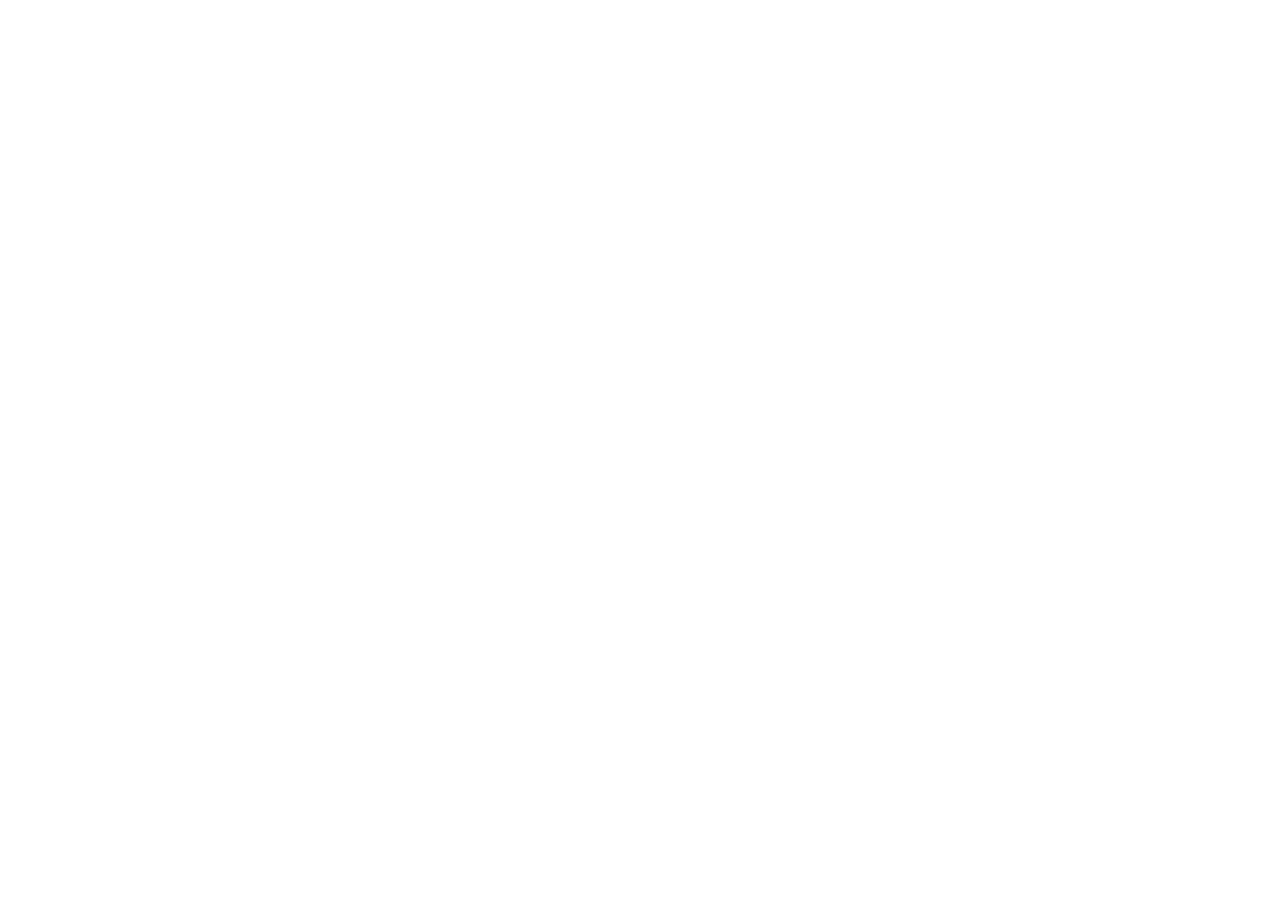
==== code/index.html @ 1a3f9aef "création dossier" ====
<!DOCTYPE html>
<html lang="fr">
  <head>
    <meta charset="utf-8" />
    <meta name="viewport" content="width=device-width, initial-scale=1.0">

    <title>Sketch</title>

    <link rel="stylesheet" type="text/css" href="style.css">

    <script src="libraries/p5.min.js"></script>
    <script src="libraries/p5.sound.min.js"></script>
  </head>

  <body>
    <script src="sketch.js"></script>
  </body>
</html>
---- code/style.css ----
html, body {
  margin: 0;
  padding: 0;
}

canvas {
  display: block;
}
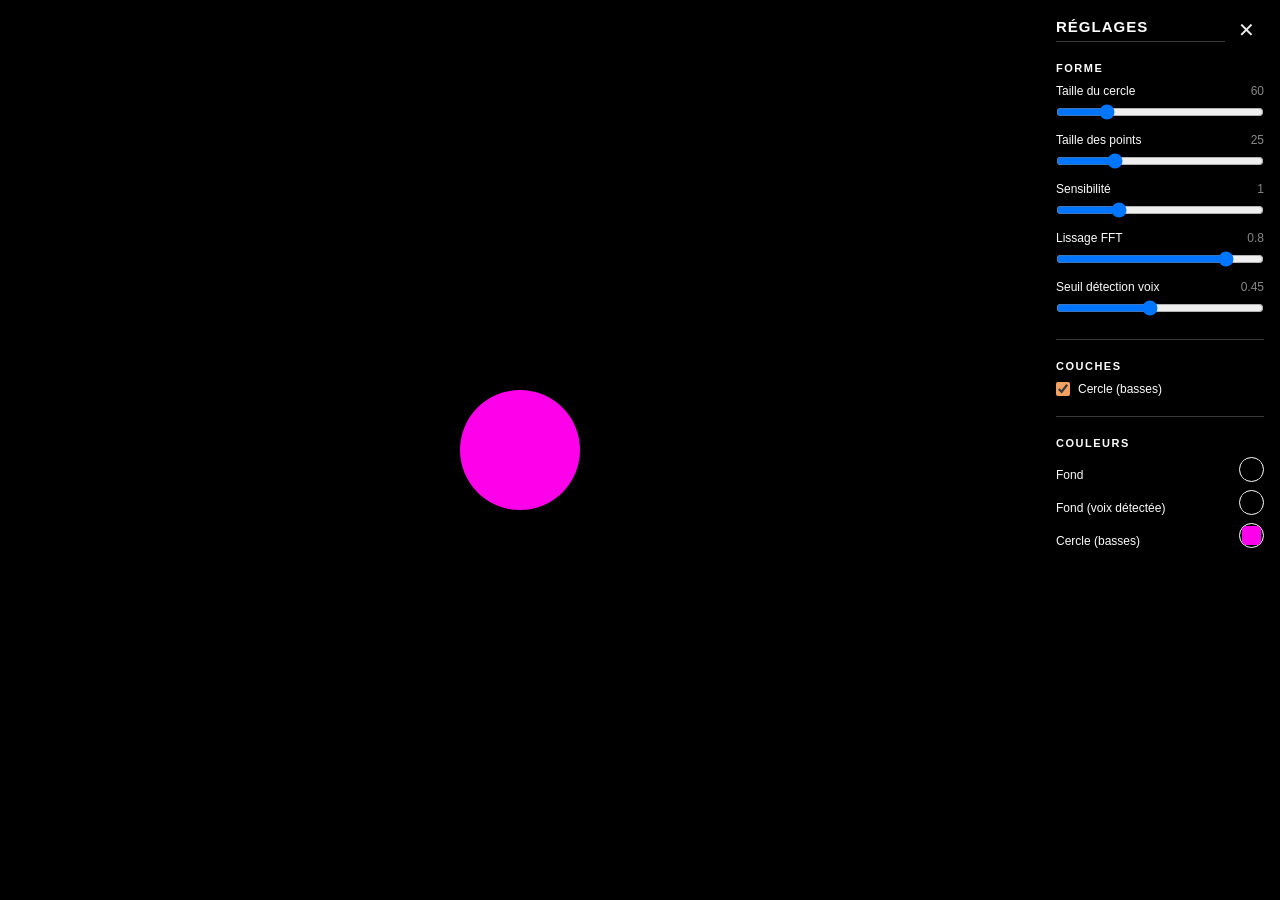
==== commit d02fab49: "v1" ====
--- a/code/index.html
+++ b/code/index.html
@@ -13,6 +13,52 @@
   </head>
 
   <body>
+   <body>
+
+  <div id="open">✕</div>
+
+  <div id="panel">
+    <header>
+      <h1>Réglages</h1>
+      <button id="close" aria-label="Fermer le menu">✕</button>
+    </header>
+
+    <section>
+      <h2>Forme</h2>
+
+      <label for="size">Taille du cercle <output for="size"></output></label>
+      <input type="range" id="size" min="20" max="200" step="1" value="60">
+
+
+      <label for="dotSize">Taille des points <output for="dotSize"></output></label>
+      <input type="range" id="dotSize" min="5" max="80" step="1" value="25">
+
+      <label for="sens">Sensibilité <output for="sens"></output></label>
+      <input type="range" id="sens" min="0.2" max="3" step="0.05" value="1">
+
+      <label for="smooth">Lissage FFT <output for="smooth"></output></label>
+      <input type="range" id="smooth" min="0" max="0.95" step="0.01" value="0.8">
+
+      <label for="threshold">Seuil détection voix <output for="threshold"></output></label>
+      <input type="range" id="threshold" min="0" max="1" step="0.01" value="0.45">
+    </section>
+
+    <section>
+      <h2>Couches</h2>
+      <label class="check"><input type="checkbox" id="showBass" checked> Cercle (basses)</label>
+    </section>
+
+    <section>
+      <h2>Couleurs</h2>
+      <div class="color-row"><label for="bg">Fond</label><input type="color" id="bg" value="white"></div>
+      <div class="color-row"><label for="bgVoice">Fond (voix détectée)</label><input type="color" id="bgVoice" value="black"></div>
+      <div class="color-row"><label for="cBass">Cercle (basses)</label><input type="color" id="cBass" value="#ff00ea"></div>
+     
+    </section>
+  </div>
+
+</body>
+
     <script src="sketch.js"></script>
   </body>
 </html>
--- a/code/style.css
+++ b/code/style.css
@@ -1,8 +1,167 @@
+* { 
+  box-sizing: border-box; 
+}
+
 html, body {
   margin: 0;
-  padding: 0;
+  height: 100%;
+  overflow: hidden;
+  font-family: verdana, sans-serif;
 }
 
-canvas {
-  display: block;
+canvas { display: block; }
+
+/* ---------- Panneau de droite ---------- */
+#panel {
+  position: fixed;
+  top: 0;
+  right: 0;
+  width: 240px;               /* doit correspondre à PANEL_W dans sketch.js */
+  height: 100%;
+  padding: 18px 16px 30px;
+  overflow-y: auto;
+  background: rgb(0, 0, 0);
+ 
+  color: white;
+  font-size: 12px;
+  z-index: 10;
+  transition: transform 0.3s ease;
 }
+
+body.closed #panel {
+  transform: translateX(100%);
+}
+
+#panel h1 {
+  margin: 0 0 6px;
+  font-size: 15px;
+  letter-spacing: 1px;
+  text-transform: uppercase;
+}
+
+#panel section {
+  padding: 20px 0;
+  border-top: 1px solid rgba(255, 255, 255, 0.225);
+}
+
+#panel h2 {
+  margin: 0 0 8px;
+  font-size: 11px;
+  letter-spacing: 1.5px;
+  text-transform: uppercase;
+  color: #ffffff;
+}
+
+#panel label {
+  display: flex;
+  justify-content: space-between;
+  align-items: center;
+  margin-top: 10px;
+  color: #fcfcfc;
+}
+
+output {
+  color: #888;
+  font-variant-numeric: tabular-nums;
+}
+
+
+body.closed #panel {
+  transform: translateX(100%);
+}
+
+#panel header {
+  display: flex;
+  justify-content: space-between;
+  align-items: center;
+}
+
+#close {
+  background: black;
+  border: 1px solid black;
+  font-size: 20px;
+
+  
+  right: 12px;
+  padding: 12px 12px;
+  color: #eee;
+  cursor: pointer;
+
+  display: flex;
+  position: absolute;
+
+ 
+}
+#close:hover { 
+  color: #ff00ea; 
+}
+
+#open {
+  border: 1px solid black;
+  font-size: 20px;
+
+  
+  right: 12px;
+  padding: 12px 12px;
+  color: #eee;
+  cursor: pointer;
+
+  display: flex;
+  position: fixed;
+}
+#open:hover { 
+  color: #ff00ea; 
+}
+body.closed #open { display: block; }
+
+/* sliders : on laisse le style par défaut du navigateur */
+input[type="range"] {
+  width: 100%;
+  margin: 6px 0 2px;
+}
+
+/* ---------- Cases à cocher ---------- */
+#panel label.check {
+  justify-content: flex-start;
+  gap: 8px;
+  cursor: pointer;
+}
+
+input[type="checkbox"] {
+  accent-color: #f4a261;
+  width: 14px;
+  height: 14px;
+  margin: 0;
+}
+
+/* ---------- Sélecteurs de couleur ---------- */
+.color-row {
+  display: flex;
+  justify-content: space-between;
+  align-items: center;
+  margin-top: 8px;
+}
+.color-row label { margin: 0; }
+
+input[type="color"] {
+  width: 25px;
+  height: 25px;
+  padding: 0;
+  background: none;
+  border: 1px solid white;
+  border-radius: 25px;
+  cursor: pointer;
+}
+input[type="color"]::-webkit-color-swatch-wrapper { padding: 2px; }
+input[type="color"]::-webkit-color-swatch { border: none; border-radius: 2px; }
+
+/* ---------- Scrollbar discrète ---------- */
+#panel::-webkit-scrollbar { width: 6px; }
+#panel::-webkit-scrollbar-thumb { background: #3a3a40; border-radius: 3px; }
+
+
+
+
+
+
+
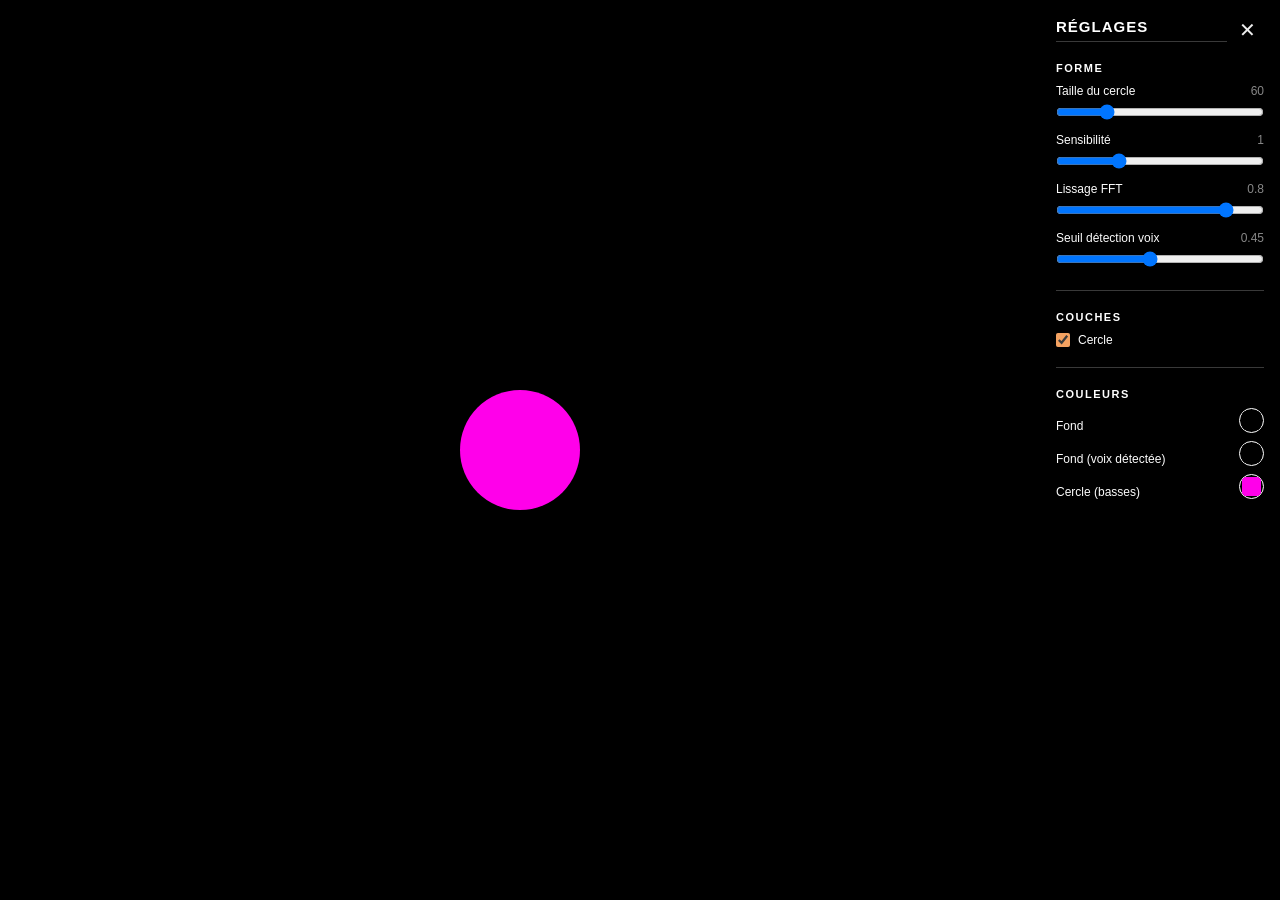
==== commit ccdfba24: "controller" ====
--- a/code/index.html
+++ b/code/index.html
@@ -4,7 +4,7 @@
     <meta charset="utf-8" />
     <meta name="viewport" content="width=device-width, initial-scale=1.0">
 
-    <title>Sketch</title>
+    <title>Test</title>
 
     <link rel="stylesheet" type="text/css" href="style.css">
 
@@ -13,7 +13,7 @@
   </head>
 
   <body>
-   <body>
+
 
   <div id="open">✕</div>
 
@@ -29,10 +29,6 @@
       <label for="size">Taille du cercle <output for="size"></output></label>
       <input type="range" id="size" min="20" max="200" step="1" value="60">
 
-
-      <label for="dotSize">Taille des points <output for="dotSize"></output></label>
-      <input type="range" id="dotSize" min="5" max="80" step="1" value="25">
-
       <label for="sens">Sensibilité <output for="sens"></output></label>
       <input type="range" id="sens" min="0.2" max="3" step="0.05" value="1">
 
@@ -45,7 +41,7 @@
 
     <section>
       <h2>Couches</h2>
-      <label class="check"><input type="checkbox" id="showBass" checked> Cercle (basses)</label>
+      <label class="check"><input type="checkbox" id="showBass" checked> Cercle </label>
     </section>
 
     <section>
@@ -57,7 +53,7 @@
     </section>
   </div>
 
-</body>
+
 
     <script src="sketch.js"></script>
   </body>
--- a/code/style.css
+++ b/code/style.css
@@ -78,7 +78,7 @@
 
 #close {
   background: black;
-  border: 1px solid black;
+  border: 0px ;
   font-size: 20px;
 
   
@@ -97,13 +97,13 @@
 }
 
 #open {
-  border: 1px solid black;
+  border: 0px;
   font-size: 20px;
 
   
   right: 12px;
   padding: 12px 12px;
-  color: #eee;
+  color: black;
   cursor: pointer;
 
   display: flex;
